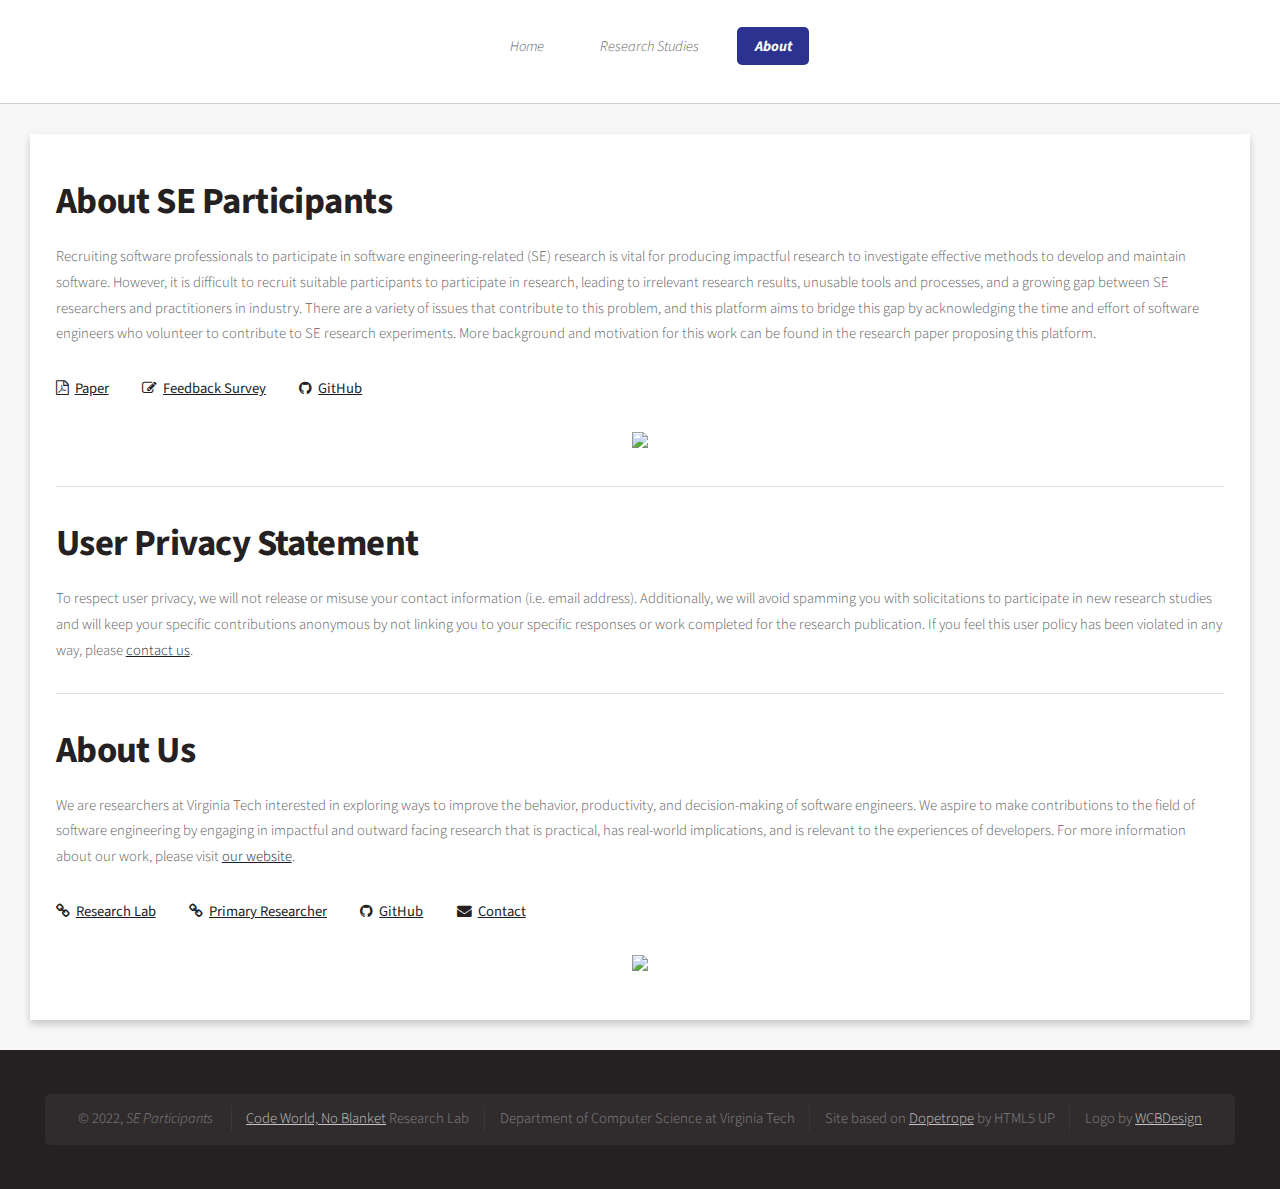
==== about.html @ 7c2307f5 "First commit of SE Participants" ====
<!DOCTYPE HTML>
<!--
	Dopetrope by HTML5 UP
	html5up.net | @ajlkn
	Free for personal and commercial use under the CCA 3.0 license (html5up.net/license)
-->
<html>
	<head>
		<meta charset="utf-8" />
		<meta name="viewport" content="width=device-width, initial-scale=1, user-scalable=no" />
        <link rel="stylesheet" href="https://cdnjs.cloudflare.com/ajax/libs/font-awesome/4.7.0/css/font-awesome.min.css">
		<link rel="stylesheet" href="templates/main.css" />

        <link rel="icon" type="image/gif/png" href="images/badge_plain.png">
        <title>About</title>
	</head>
	<body class="no-sidebar is-preload">
		<div id="page-wrapper">

			<!-- Header -->
            <section id="header">

                <!-- Nav -->
                    <nav id="nav" style="margin-top: -25px;">
                        <ul>
                            <li><a href="index.html">Home</a></li>
                            <li><a href="studies.html">Research Studies</a></li>
                            <li class="current"><a href="#">About</a></li>
                        </ul>
                    </nav>

            </section>

			<!-- Main -->
				<section id="main">
					<div class="container">
						<!-- Content -->

                            <article class="box post">
                                <header>
                                    <h2>About SE Participants</h2>
                                </header>
                                    <p>Recruiting software professionals to participate in software engineering-related (SE) research is vital for producing impactful research to investigate effective
                                       methods to develop and maintain software. However, it is difficult to recruit suitable participants to participate in research, leading to irrelevant research results,
                                       unusable tools and processes,
                                       and a growing gap between SE researchers and practitioners in industry. There are a variety of issues that contribute to this problem, and this platform aims to bridge
                                       this gap by acknowledging the time and effort of software engineers who volunteer to contribute to SE research experiments. More background and motivation for this work 
                                       can be found in the research paper proposing this platform.
                                    </p>
                                    <ul class="links">
                                        <li><b><i class="fa fa-file-pdf-o" alt="SE Participants paper"></i>&nbsp;&nbsp;<a href="https://github.com/se-participants" target="_blank">Paper</a></b><br>
                                        </li>
                                        <li><b><i class="fa fa-pencil-square-o" alt="Feedback Survey"></i>&nbsp;&nbsp;<a href="https://forms.gle/aDU68medFQTmucFW8" target="_blank">Feedback Survey</a></b></li>
                                        <li><b><i class="fa fa-github" alt="SE Participants GitHub"></i>&nbsp;&nbsp;<a href="https://github.com/se-participants" target="_blank">GitHub</a></b><br>
                                        </li>
                                    </ul>
                                    <center><a href="https://github.com/se-participants/se-participants.github.io" target="_blank"><img src="https://avatars.githubusercontent.com/u/93947148?s=200&v=4" width="10%"></a></center>
                                <hr>
                                <a name="contact"></a>
                                <header><h2>User Privacy Statement</h2></header>
                                <p>To respect user privacy, we will not release or misuse your contact
                                    information (i.e. email address). Additionally, we will avoid spamming you with solicitations to participate in new research studies
                                    and will keep your specific contributions anonymous by not linking you
                                    to your specific responses or work completed for the research publication. If you feel this user policy has been violated in any way, please <a href="mailto:dcbrown@vt.edu">
                                    contact us</a>.
                                    </a></p>
                                    <hr>

                                <header>
                                  <h2>About Us</h2>
                                      
                                </header>
                                    <p>We are researchers at Virginia Tech interested in exploring ways to improve the behavior, productivity, and decision-making of software engineers. We aspire to make contributions to the field of software engineering
                                    by engaging in impactful and outward facing research that is practical, has real-world implications, and is relevant to the experiences of developers. For more information about our work, please visit
                                    <a href="https://code-world-no-blanket.github.io/" target="_blank">our website</a>.
                                    <ul class="links">
                                        <li><b><i class="fa fa-link" alt="Code World No Blanket Research Group"></i>&nbsp;&nbsp;<a href="https://github.com/se-participants" target="_blank">Research Lab</a></b><br>
                                        </li>
                                        <li><b><i class="fa fa-link" alt="Dr. Brown"></i>&nbsp;&nbsp;<a href="https://chbrown13.github.io" target="_blank">Primary Researcher</a></b><br>
                                        </li>
                                        <li><b><i class="fa fa-github" alt="Research Group GitHub"></i>&nbsp;&nbsp;<a href="https://github.com/code-world-no-blanket" target="_blank">GitHub</a></b><br>
                                        </li>
                                        <li><b><i class="fa fa-envelope" alt="Contact"></i>&nbsp;&nbsp;<a href="mailto:dcbrown@vt.edu" target="_blank">Contact</a></b><br>
                                        </li>
                                    </ul>
                                    <center><img src="https://code-world-no-blanket.github.io/files/img/codeworld.jpg" width="15%" /></center>
                                    </p>
                            </article>
                           
					</div>
				</section>

			<!-- Footer -->
            <section id="footer">
                <div class="container">
                    <div class="row">
                        <div class="col-12">

                            <!-- Copyright -->
                                <div id="copyright">
                                    <ul class="links">
                                        <li>&copy; 2022, <i>SE Participants</i></li> <li><a href="https://code-world-no-blanket.github.io/">Code World, No Blanket</a> Research Lab</li><li>Department of Computer Science at Virginia Tech</li><li>Site based on <a href="https://html5up.net/uploads/demos/dopetrope/index.html" target="_blank">Dopetrope</a> by HTML5 UP</li><li> Logo by <a href="https://waltercbarnett.com/" target="_blank">WCBDesign</a></li>
                                    </ul>
                                </div>

                        </div>
                    </div>
                </div>
            </section>
        </div>

		<!-- Scripts -->
			<script src="assets/js/jquery.min.js"></script>
			<script src="assets/js/jquery.dropotron.min.js"></script>
			<script src="assets/js/browser.min.js"></script>
			<script src="assets/js/breakpoints.min.js"></script>
			<script src="assets/js/util.js"></script>
			<script src="assets/js/main.js"></script>

	</body>
</html>
---- templates/main.css ----
@import url("fontawesome-all.min.css");
@import url("https://fonts.googleapis.com/css?family=Source+Sans+Pro:300,400,700,900,300italic");

/*
	Dopetrope by HTML5 UP
	html5up.net | @ajlkn
	Free for personal and commercial use under the CCA 3.0 license (html5up.net/license)
*/

html, body, div, span, applet, object,
iframe, h1, h2, h3, h4, h5, h6, p, blockquote,
pre, a, abbr, acronym, address, big, cite,
code, del, dfn, em, img, ins, kbd, q, s, samp,
small, strike, strong, sub, sup, tt, var, b,
u, i, center, dl, dt, dd, ol, ul, li, fieldset,
form, label, legend, table, caption, tbody,
tfoot, thead, tr, th, td, article, aside,
canvas, details, embed, figure, figcaption,
footer, header, hgroup, menu, nav, output, ruby,
section, summary, time, mark, audio, video {
	margin: 0;
	padding: 0;
	border: 0;
	font-size: 100%;
	font: inherit;
	vertical-align: baseline;}

article, aside, details, figcaption, figure,
footer, header, hgroup, menu, nav, section {
	display: block;}

body {
	line-height: 1;
}

ol, ul {
	list-style: none;
}

blockquote, q {
	quotes: none;
}

	blockquote:before, blockquote:after, q:before, q:after {
		content: '';
		content: none;
	}

table {
	border-collapse: collapse;
	border-spacing: 0;
}

body {
	-webkit-text-size-adjust: none;
}

mark {
	background-color: transparent;
	color: inherit;
}

input::-moz-focus-inner {
	border: 0;
	padding: 0;
}

input, select, textarea {
	-moz-appearance: none;
	-webkit-appearance: none;
	-ms-appearance: none;
	appearance: none;
}

/* Basic */

	html {
		box-sizing: border-box;
	}

	*, *:before, *:after {
		box-sizing: inherit;
	}

	body {
		background: #252122;
		background-image: url("images/bg02.png");
	}

		body.is-preload *, body.is-preload *:before, body.is-preload *:after {
			-moz-animation: none !important;
			-webkit-animation: none !important;
			-ms-animation: none !important;
			animation: none !important;
			-moz-transition: none !important;
			-webkit-transition: none !important;
			-ms-transition: none !important;
			transition: none !important;
		}

	body, input, textarea, select {
		font-family: 'Source Sans Pro';
		font-weight: 300;
		color: #5d5d5d;
		font-size: 14pt;
		line-height: 1.75em;
	}

	strong, b {
		color: #252122;
		font-weight: 400;
	}

	i, em {
		font-style: italic;
	}

	sub {
		position: relative;
		top: 0.5em;
		font-size: 0.8em;
	}

	sup {
		position: relative;
		top: -0.5em;
		font-size: 0.8em;
	}

	blockquote {
		border-left: solid 0.75em #dddddd;
		padding: 1em 0 1em 1.5em;
		font-style: italic;
	}

	h1, h2, h3, h4, h5, h6 {
		color: #252122;
		font-weight: 700;
	}

	h1 a, h2 a, h3 a, h4 a, h5 a, h6 a {
		color: inherit;
		text-decoration: none;
	}

	h2 {
		font-size: 1.5em;
	}

	h3 {
		font-size: 1.35em;
	}

	a {
		color: #1c1d26;
		text-decoration: underline;
	}

		a:hover {
			text-decoration: none;
			color: #0057a6;
		}

	br.clear {
		clear: both;
	}

	hr {
		border: 0;
		border-top: solid 1px #dddddd;
		height: 1px;
		margin: 2em 0 2em 0;
	}

	p, ul, ol, dl, table {
		margin-bottom: 2em;
	}

/* Container */

	.container {
		margin: 0 auto;
		max-width: 100%;
		width: 70em;
	}

		@media screen and (max-width: 1680px) {

			.container {
				width: 70em;
			}

		}

		@media screen and (max-width: 1280px) {

			.container {
				width: calc(100% - 60px);
			}

		}

		@media screen and (max-width: 980px) {

			.container {
				width: calc(100% - 80px);
			}

		}

		@media screen and (max-width: 736px) {

			.container {
				width: calc(100% - 40px);
			}

		}

/* Row */

	.row {
		display: flex;
		flex-wrap: wrap;
		box-sizing: border-box;
		align-items: stretch;
	}

		.row > * {
			box-sizing: border-box;
		}

		.row.gtr-uniform > * > :last-child {
			margin-bottom: 0;
		}

		.row.aln-left {
			justify-content: flex-start;
		}

		.row.aln-center {
			justify-content: center;
		}

		.row.aln-right {
			justify-content: flex-end;
		}

		.row.aln-top {
			align-items: flex-start;
		}

		.row.aln-middle {
			align-items: center;
		}

		.row.aln-bottom {
			align-items: flex-end;
		}

		.row > .imp {
			order: -1;
		}

		.row > .col-1 {
			width: 8.33333%;
		}

		.row > .off-1 {
			margin-left: 8.33333%;
		}

		.row > .col-2 {
			width: 16.66667%;
		}

		.row > .off-2 {
			margin-left: 16.66667%;
		}

		.row > .col-3 {
			width: 25%;
		}

		.row > .off-3 {
			margin-left: 25%;
		}

		.row > .col-4 {
			width: 33.33333%;
		}

		.row > .off-4 {
			margin-left: 33.33333%;
		}

		.row > .col-5 {
			width: 41.66667%;
		}

		.row > .off-5 {
			margin-left: 41.66667%;
		}

		.row > .col-6 {
			width: 50%;
		}

		.row > .off-6 {
			margin-left: 50%;
		}

		.row > .col-7 {
			width: 58.33333%;
		}

		.row > .off-7 {
			margin-left: 58.33333%;
		}

		.row > .col-8 {
			width: 66.66667%;
		}

		.row > .off-8 {
			margin-left: 66.66667%;
		}

		.row > .col-9 {
			width: 75%;
		}

		.row > .off-9 {
			margin-left: 75%;
		}

		.row > .col-10 {
			width: 83.33333%;
		}

		.row > .off-10 {
			margin-left: 83.33333%;
		}

		.row > .col-11 {
			width: 91.66667%;
		}

		.row > .off-11 {
			margin-left: 91.66667%;
		}

		.row > .col-12 {
			width: 100%;
		}

		.row > .off-12 {
			margin-left: 100%;
		}

		.row.gtr-0 {
			margin-top: 0px;
			margin-left: 0px;
		}

			.row.gtr-0 > * {
				padding: 0px 0 0 0px;
			}

			.row.gtr-0.gtr-uniform {
				margin-top: 0px;
			}

				.row.gtr-0.gtr-uniform > * {
					padding-top: 0px;
				}

		.row.gtr-25 {
			margin-top: -12.5px;
			margin-left: -12.5px;
		}

			.row.gtr-25 > * {
				padding: 12.5px 0 0 12.5px;
			}

			.row.gtr-25.gtr-uniform {
				margin-top: -12.5px;
			}

				.row.gtr-25.gtr-uniform > * {
					padding-top: 12.5px;
				}

		.row.gtr-50 {
			margin-top: -25px;
			margin-left: -25px;
		}

			.row.gtr-50 > * {
				padding: 25px 0 0 25px;
			}

			.row.gtr-50.gtr-uniform {
				margin-top: -25px;
			}

				.row.gtr-50.gtr-uniform > * {
					padding-top: 25px;
				}

		.row {
			margin-top: -50px;
			margin-left: -50px;
		}

			.row > * {
				padding: 50px 0 0 50px;
			}

			.row.gtr-uniform {
				margin-top: -50px;
			}

				.row.gtr-uniform > * {
					padding-top: 50px;
				}

		.row.gtr-150 {
			margin-top: -75px;
			margin-left: -75px;
		}

			.row.gtr-150 > * {
				padding: 75px 0 0 75px;
			}

			.row.gtr-150.gtr-uniform {
				margin-top: -75px;
			}

				.row.gtr-150.gtr-uniform > * {
					padding-top: 75px;
				}

		.row.gtr-200 {
			margin-top: -100px;
			margin-left: -100px;
		}

			.row.gtr-200 > * {
				padding: 100px 0 0 100px;
			}

			.row.gtr-200.gtr-uniform {
				margin-top: -100px;
			}

				.row.gtr-200.gtr-uniform > * {
					padding-top: 100px;
				}

		@media screen and (max-width: 1680px) {

			.row {
				display: flex;
				flex-wrap: wrap;
				box-sizing: border-box;
				align-items: stretch;
			}

				.row > * {
					box-sizing: border-box;
				}

				.row.gtr-uniform > * > :last-child {
					margin-bottom: 0;
				}

				.row.aln-left {
					justify-content: flex-start;
				}

				.row.aln-center {
					justify-content: center;
				}

				.row.aln-right {
					justify-content: flex-end;
				}

				.row.aln-top {
					align-items: flex-start;
				}

				.row.aln-middle {
					align-items: center;
				}

				.row.aln-bottom {
					align-items: flex-end;
				}

				.row > .imp-xlarge {
					order: -1;
				}

				.row > .col-1-xlarge {
					width: 8.33333%;
				}

				.row > .off-1-xlarge {
					margin-left: 8.33333%;
				}

				.row > .col-2-xlarge {
					width: 16.66667%;
				}

				.row > .off-2-xlarge {
					margin-left: 16.66667%;
				}

				.row > .col-3-xlarge {
					width: 25%;
				}

				.row > .off-3-xlarge {
					margin-left: 25%;
				}

				.row > .col-4-xlarge {
					width: 33.33333%;
				}

				.row > .off-4-xlarge {
					margin-left: 33.33333%;
				}

				.row > .col-5-xlarge {
					width: 41.66667%;
				}

				.row > .off-5-xlarge {
					margin-left: 41.66667%;
				}

				.row > .col-6-xlarge {
					width: 50%;
				}

				.row > .off-6-xlarge {
					margin-left: 50%;
				}

				.row > .col-7-xlarge {
					width: 58.33333%;
				}

				.row > .off-7-xlarge {
					margin-left: 58.33333%;
				}

				.row > .col-8-xlarge {
					width: 66.66667%;
				}

				.row > .off-8-xlarge {
					margin-left: 66.66667%;
				}

				.row > .col-9-xlarge {
					width: 75%;
				}

				.row > .off-9-xlarge {
					margin-left: 75%;
				}

				.row > .col-10-xlarge {
					width: 83.33333%;
				}

				.row > .off-10-xlarge {
					margin-left: 83.33333%;
				}

				.row > .col-11-xlarge {
					width: 91.66667%;
				}

				.row > .off-11-xlarge {
					margin-left: 91.66667%;
				}

				.row > .col-12-xlarge {
					width: 100%;
				}

				.row > .off-12-xlarge {
					margin-left: 100%;
				}

				.row.gtr-0 {
					margin-top: 0px;
					margin-left: 0px;
				}

					.row.gtr-0 > * {
						padding: 0px 0 0 0px;
					}

					.row.gtr-0.gtr-uniform {
						margin-top: 0px;
					}

						.row.gtr-0.gtr-uniform > * {
							padding-top: 0px;
						}

				.row.gtr-25 {
					margin-top: -12.5px;
					margin-left: -12.5px;
				}

					.row.gtr-25 > * {
						padding: 12.5px 0 0 12.5px;
					}

					.row.gtr-25.gtr-uniform {
						margin-top: -12.5px;
					}

						.row.gtr-25.gtr-uniform > * {
							padding-top: 12.5px;
						}

				.row.gtr-50 {
					margin-top: -25px;
					margin-left: -25px;
				}

					.row.gtr-50 > * {
						padding: 25px 0 0 25px;
					}

					.row.gtr-50.gtr-uniform {
						margin-top: -25px;
					}

						.row.gtr-50.gtr-uniform > * {
							padding-top: 25px;
						}

				.row {
					margin-top: -50px;
					margin-left: -50px;
				}

					.row > * {
						padding: 50px 0 0 50px;
					}

					.row.gtr-uniform {
						margin-top: -50px;
					}

						.row.gtr-uniform > * {
							padding-top: 50px;
						}

				.row.gtr-150 {
					margin-top: -75px;
					margin-left: -75px;
				}

					.row.gtr-150 > * {
						padding: 75px 0 0 75px;
					}

					.row.gtr-150.gtr-uniform {
						margin-top: -75px;
					}

						.row.gtr-150.gtr-uniform > * {
							padding-top: 75px;
						}

				.row.gtr-200 {
					margin-top: -100px;
					margin-left: -100px;
				}

					.row.gtr-200 > * {
						padding: 100px 0 0 100px;
					}

					.row.gtr-200.gtr-uniform {
						margin-top: -100px;
					}

						.row.gtr-200.gtr-uniform > * {
							padding-top: 100px;
						}

		}

		@media screen and (max-width: 1280px) {

			.row {
				display: flex;
				flex-wrap: wrap;
				box-sizing: border-box;
				align-items: stretch;
			}

				.row > * {
					box-sizing: border-box;
				}

				.row.gtr-uniform > * > :last-child {
					margin-bottom: 0;
				}

				.row.aln-left {
					justify-content: flex-start;
				}

				.row.aln-center {
					justify-content: center;
				}

				.row.aln-right {
					justify-content: flex-end;
				}

				.row.aln-top {
					align-items: flex-start;
				}

				.row.aln-middle {
					align-items: center;
				}

				.row.aln-bottom {
					align-items: flex-end;
				}

				.row > .imp-large {
					order: -1;
				}

				.row > .col-1-large {
					width: 8.33333%;
				}

				.row > .off-1-large {
					margin-left: 8.33333%;
				}

				.row > .col-2-large {
					width: 16.66667%;
				}

				.row > .off-2-large {
					margin-left: 16.66667%;
				}

				.row > .col-3-large {
					width: 25%;
				}

				.row > .off-3-large {
					margin-left: 25%;
				}

				.row > .col-4-large {
					width: 33.33333%;
				}

				.row > .off-4-large {
					margin-left: 33.33333%;
				}

				.row > .col-5-large {
					width: 41.66667%;
				}

				.row > .off-5-large {
					margin-left: 41.66667%;
				}

				.row > .col-6-large {
					width: 50%;
				}

				.row > .off-6-large {
					margin-left: 50%;
				}

				.row > .col-7-large {
					width: 58.33333%;
				}

				.row > .off-7-large {
					margin-left: 58.33333%;
				}

				.row > .col-8-large {
					width: 66.66667%;
				}

				.row > .off-8-large {
					margin-left: 66.66667%;
				}

				.row > .col-9-large {
					width: 75%;
				}

				.row > .off-9-large {
					margin-left: 75%;
				}

				.row > .col-10-large {
					width: 83.33333%;
				}

				.row > .off-10-large {
					margin-left: 83.33333%;
				}

				.row > .col-11-large {
					width: 91.66667%;
				}

				.row > .off-11-large {
					margin-left: 91.66667%;
				}

				.row > .col-12-large {
					width: 100%;
				}

				.row > .off-12-large {
					margin-left: 100%;
				}

				.row.gtr-0 {
					margin-top: 0px;
					margin-left: 0px;
				}

					.row.gtr-0 > * {
						padding: 0px 0 0 0px;
					}

					.row.gtr-0.gtr-uniform {
						margin-top: 0px;
					}

						.row.gtr-0.gtr-uniform > * {
							padding-top: 0px;
						}

				.row.gtr-25 {
					margin-top: -7.5px;
					margin-left: -7.5px;
				}

					.row.gtr-25 > * {
						padding: 7.5px 0 0 7.5px;
					}

					.row.gtr-25.gtr-uniform {
						margin-top: -7.5px;
					}

						.row.gtr-25.gtr-uniform > * {
							padding-top: 7.5px;
						}

				.row.gtr-50 {
					margin-top: -15px;
					margin-left: -15px;
				}

					.row.gtr-50 > * {
						padding: 15px 0 0 15px;
					}

					.row.gtr-50.gtr-uniform {
						margin-top: -15px;
					}

						.row.gtr-50.gtr-uniform > * {
							padding-top: 15px;
						}

				.row {
					margin-top: -30px;
					margin-left: -30px;
				}

					.row > * {
						padding: 30px 0 0 30px;
					}

					.row.gtr-uniform {
						margin-top: -30px;
					}

						.row.gtr-uniform > * {
							padding-top: 30px;
						}

				.row.gtr-150 {
					margin-top: -45px;
					margin-left: -45px;
				}

					.row.gtr-150 > * {
						padding: 45px 0 0 45px;
					}

					.row.gtr-150.gtr-uniform {
						margin-top: -45px;
					}

						.row.gtr-150.gtr-uniform > * {
							padding-top: 45px;
						}

				.row.gtr-200 {
					margin-top: -60px;
					margin-left: -60px;
				}

					.row.gtr-200 > * {
						padding: 60px 0 0 60px;
					}

					.row.gtr-200.gtr-uniform {
						margin-top: -60px;
					}

						.row.gtr-200.gtr-uniform > * {
							padding-top: 60px;
						}

		}

		@media screen and (max-width: 980px) {

			.row {
				display: flex;
				flex-wrap: wrap;
				box-sizing: border-box;
				align-items: stretch;
			}

				.row > * {
					box-sizing: border-box;
				}

				.row.gtr-uniform > * > :last-child {
					margin-bottom: 0;
				}

				.row.aln-left {
					justify-content: flex-start;
				}

				.row.aln-center {
					justify-content: center;
				}

				.row.aln-right {
					justify-content: flex-end;
				}

				.row.aln-top {
					align-items: flex-start;
				}

				.row.aln-middle {
					align-items: center;
				}

				.row.aln-bottom {
					align-items: flex-end;
				}

				.row > .imp-medium {
					order: -1;
				}

				.row > .col-1-medium {
					width: 8.33333%;
				}

				.row > .off-1-medium {
					margin-left: 8.33333%;
				}

				.row > .col-2-medium {
					width: 16.66667%;
				}

				.row > .off-2-medium {
					margin-left: 16.66667%;
				}

				.row > .col-3-medium {
					width: 25%;
				}

				.row > .off-3-medium {
					margin-left: 25%;
				}

				.row > .col-4-medium {
					width: 33.33333%;
				}

				.row > .off-4-medium {
					margin-left: 33.33333%;
				}

				.row > .col-5-medium {
					width: 41.66667%;
				}

				.row > .off-5-medium {
					margin-left: 41.66667%;
				}

				.row > .col-6-medium {
					width: 50%;
				}

				.row > .off-6-medium {
					margin-left: 50%;
				}

				.row > .col-7-medium {
					width: 58.33333%;
				}

				.row > .off-7-medium {
					margin-left: 58.33333%;
				}

				.row > .col-8-medium {
					width: 66.66667%;
				}

				.row > .off-8-medium {
					margin-left: 66.66667%;
				}

				.row > .col-9-medium {
					width: 75%;
				}

				.row > .off-9-medium {
					margin-left: 75%;
				}

				.row > .col-10-medium {
					width: 83.33333%;
				}

				.row > .off-10-medium {
					margin-left: 83.33333%;
				}

				.row > .col-11-medium {
					width: 91.66667%;
				}

				.row > .off-11-medium {
					margin-left: 91.66667%;
				}

				.row > .col-12-medium {
					width: 100%;
				}

				.row > .off-12-medium {
					margin-left: 100%;
				}

				.row.gtr-0 {
					margin-top: 0px;
					margin-left: 0px;
				}

					.row.gtr-0 > * {
						padding: 0px 0 0 0px;
					}

					.row.gtr-0.gtr-uniform {
						margin-top: 0px;
					}

						.row.gtr-0.gtr-uniform > * {
							padding-top: 0px;
						}

				.row.gtr-25 {
					margin-top: -10px;
					margin-left: -10px;
				}

					.row.gtr-25 > * {
						padding: 10px 0 0 10px;
					}

					.row.gtr-25.gtr-uniform {
						margin-top: -10px;
					}

						.row.gtr-25.gtr-uniform > * {
							padding-top: 10px;
						}

				.row.gtr-50 {
					margin-top: -20px;
					margin-left: -20px;
				}

					.row.gtr-50 > * {
						padding: 20px 0 0 20px;
					}

					.row.gtr-50.gtr-uniform {
						margin-top: -20px;
					}

						.row.gtr-50.gtr-uniform > * {
							padding-top: 20px;
						}

				.row {
					margin-top: -40px;
					margin-left: -40px;
				}

					.row > * {
						padding: 40px 0 0 40px;
					}

					.row.gtr-uniform {
						margin-top: -40px;
					}

						.row.gtr-uniform > * {
							padding-top: 40px;
						}

				.row.gtr-150 {
					margin-top: -60px;
					margin-left: -60px;
				}

					.row.gtr-150 > * {
						padding: 60px 0 0 60px;
					}

					.row.gtr-150.gtr-uniform {
						margin-top: -60px;
					}

						.row.gtr-150.gtr-uniform > * {
							padding-top: 60px;
						}

				.row.gtr-200 {
					margin-top: -80px;
					margin-left: -80px;
				}

					.row.gtr-200 > * {
						padding: 80px 0 0 80px;
					}

					.row.gtr-200.gtr-uniform {
						margin-top: -80px;
					}

						.row.gtr-200.gtr-uniform > * {
							padding-top: 80px;
						}

		}

		@media screen and (max-width: 736px) {

			.row {
				display: flex;
				flex-wrap: wrap;
				box-sizing: border-box;
				align-items: stretch;
			}

				.row > * {
					box-sizing: border-box;
				}

				.row.gtr-uniform > * > :last-child {
					margin-bottom: 0;
				}

				.row.aln-left {
					justify-content: flex-start;
				}

				.row.aln-center {
					justify-content: center;
				}

				.row.aln-right {
					justify-content: flex-end;
				}

				.row.aln-top {
					align-items: flex-start;
				}

				.row.aln-middle {
					align-items: center;
				}

				.row.aln-bottom {
					align-items: flex-end;
				}

				.row > .imp-small {
					order: -1;
				}

				.row > .col-1-small {
					width: 8.33333%;
				}

				.row > .off-1-small {
					margin-left: 8.33333%;
				}

				.row > .col-2-small {
					width: 16.66667%;
				}

				.row > .off-2-small {
					margin-left: 16.66667%;
				}

				.row > .col-3-small {
					width: 25%;
				}

				.row > .off-3-small {
					margin-left: 25%;
				}

				.row > .col-4-small {
					width: 33.33333%;
				}

				.row > .off-4-small {
					margin-left: 33.33333%;
				}

				.row > .col-5-small {
					width: 41.66667%;
				}

				.row > .off-5-small {
					margin-left: 41.66667%;
				}

				.row > .col-6-small {
					width: 50%;
				}

				.row > .off-6-small {
					margin-left: 50%;
				}

				.row > .col-7-small {
					width: 58.33333%;
				}

				.row > .off-7-small {
					margin-left: 58.33333%;
				}

				.row > .col-8-small {
					width: 66.66667%;
				}

				.row > .off-8-small {
					margin-left: 66.66667%;
				}

				.row > .col-9-small {
					width: 75%;
				}

				.row > .off-9-small {
					margin-left: 75%;
				}

				.row > .col-10-small {
					width: 83.33333%;
				}

				.row > .off-10-small {
					margin-left: 83.33333%;
				}

				.row > .col-11-small {
					width: 91.66667%;
				}

				.row > .off-11-small {
					margin-left: 91.66667%;
				}

				.row > .col-12-small {
					width: 100%;
				}

				.row > .off-12-small {
					margin-left: 100%;
				}

				.row.gtr-0 {
					margin-top: 0px;
					margin-left: 0px;
				}

					.row.gtr-0 > * {
						padding: 0px 0 0 0px;
					}

					.row.gtr-0.gtr-uniform {
						margin-top: 0px;
					}

						.row.gtr-0.gtr-uniform > * {
							padding-top: 0px;
						}

				.row.gtr-25 {
					margin-top: -5px;
					margin-left: -5px;
				}

					.row.gtr-25 > * {
						padding: 5px 0 0 5px;
					}

					.row.gtr-25.gtr-uniform {
						margin-top: -5px;
					}

						.row.gtr-25.gtr-uniform > * {
							padding-top: 5px;
						}

				.row.gtr-50 {
					margin-top: -10px;
					margin-left: -10px;
				}

					.row.gtr-50 > * {
						padding: 10px 0 0 10px;
					}

					.row.gtr-50.gtr-uniform {
						margin-top: -10px;
					}

						.row.gtr-50.gtr-uniform > * {
							padding-top: 10px;
						}

				.row {
					margin-top: -20px;
					margin-left: -20px;
				}

					.row > * {
						padding: 20px 0 0 20px;
					}

					.row.gtr-uniform {
						margin-top: -20px;
					}

						.row.gtr-uniform > * {
							padding-top: 20px;
						}

				.row.gtr-150 {
					margin-top: -30px;
					margin-left: -30px;
				}

					.row.gtr-150 > * {
						padding: 30px 0 0 30px;
					}

					.row.gtr-150.gtr-uniform {
						margin-top: -30px;
					}

						.row.gtr-150.gtr-uniform > * {
							padding-top: 30px;
						}

				.row.gtr-200 {
					margin-top: -40px;
					margin-left: -40px;
				}

					.row.gtr-200 > * {
						padding: 40px 0 0 40px;
					}

					.row.gtr-200.gtr-uniform {
						margin-top: -40px;
					}

						.row.gtr-200.gtr-uniform > * {
							padding-top: 40px;
						}

		}

/* Form */

	form label {
		display: block;
		color: #252122;
		font-weight: 400;
		margin: 0 0 0.5em 0;
	}

	form input[type=text],
	form input[type=email],
	form input[type=password],
	form select,
	form textarea {
		-webkit-appearance: none;
		display: block;
		border: 0;
		padding: 0.75em 1em;
		font-size: 1em;
		border-radius: 5px;
		border: solid 1px #dddddd;
		background: #fff;
		width: 100%;
	}

		form input[type=text]:focus,
		form input[type=email]:focus,
		form input[type=password]:focus,
		form select:focus,
		form textarea:focus {
			box-shadow: inset 0px 0px 1px 1px #43bff0;
		}

	form textarea {
		height: 15em;
	}

	form ::-webkit-input-placeholder {
		color: #555 !important;
	}

	form :-moz-placeholder {
		color: #555 !important;
	}

	form ::-moz-placeholder {
		color: #555 !important;
	}

	form :-ms-input-placeholder {
		color: #555 !important;
	}

	form ::-moz-focus-inner {
		border: 0;
	}

/* Tables */

	table {
		width: 100%;
	}

		table tr {
			border-top: solid 1px #dddddd;
		}

			table tr:first-child {
				border-top: 0;
			}

		table td {
			padding: 0.5em 1em 0.5em 1em;
		}

		table th {
			text-align: left;
			padding: 0.5em 1em 0.5em 1em;
			font-weight: 700;
			margin: 0 0 1em 0;
		}

		table thead {
			border-bottom: solid 2px #dddddd;
		}

/* Section/Article */

	section, article {
		margin-bottom: 2.5em;
	}

		section > :last-child, section:last-child, article > :last-child, article:last-child {
			margin-bottom: 0;
		}

	header {
		margin: 0 0 1.5em 0;
	}

		header > p {
			display: block;
			font-style: italic;
			margin: 0.5em 0 0 0;
			padding-bottom: 0.5em;
		}

		header.major {
			position: relative;
			text-align: center;
			border-top: solid 1px #ccc;
			top: 1em;
			margin: 0 0 3em 0;
		}

			header.major h2 {
				background: #fff;
				position: relative;
				top: -0.65em;
				display: inline;
				margin: 0;
				padding: 0 1em 0 1em;
			}

	footer {
		margin: 2.25em 0 0 0;
	}

/* Box */

	.box {
		background: #ffffff;
		box-shadow: 0 4px 8px 0 rgba(0, 0, 0, 0.2);
		padding: 2.75em 1.75em 2.75em 1.75em;
	}

		.box .image.featured {
			position: relative;
			width: auto;
			left: 1.75em;
			top: 1.75em;
			margin: -4.5em 0 4.25em -3.5em;
		}

		.box.post header {
			padding-top: 1em;
			margin: 0 0 2em 0;
		}

		.box.post h2 {
			font-size: 2.5em;
			letter-spacing: -0.015em;
		}

		.box.post header > p {
			margin-top: 1.25em;
			font-size: 1.25em;
		}

		.box footer ul.actions {
			margin-bottom: 0;
		}

/* Button */

	input[type="button"],
	input[type="submit"],
	input[type="reset"],
	button,
	.button {
		-webkit-appearance: none;
		display: inline-block;
		text-decoration: none;
		cursor: pointer;
		border: 0;
		border-radius: 5px;
		background: #2b328f;
		color: #fff !important;
		font-weight: 700;
		outline: 0;
		font-size: 1.1em;
		padding: 0.65em 1.5em 0.65em 1.5em;
		text-align: center;
		-moz-transition: background-color .25s ease-in-out;
		-webkit-transition: background-color .25s ease-in-out;
		-ms-transition: background-color .25s ease-in-out;
		transition: background-color .25s ease-in-out;
	}

		input[type="button"]:hover,
		input[type="submit"]:hover,
		input[type="reset"]:hover,
		button:hover,
		.button:hover {
			background: #888888;
		}

		input[type="button"]:active,
		input[type="submit"]:active,
		input[type="reset"]:active,
		button:active,
		.button:active {
			background: #880000;
		}

		input[type="button"].alt,
		input[type="submit"].alt,
		input[type="reset"].alt,
		button.alt,
		.button.alt {
			background: #252122;
		}

			input[type="button"].alt:hover,
			input[type="submit"].alt:hover,
			input[type="reset"].alt:hover,
			button.alt:hover,
			.button.alt:hover {
				background: #353132;
			}

			input[type="button"].alt:active,
			input[type="submit"].alt:active,
			input[type="reset"].alt:active,
			button.alt:active,
			.button.alt:active {
				background: #151112;
			}

		input[type="button"].icon:before,
		input[type="submit"].icon:before,
		input[type="reset"].icon:before,
		button.icon:before,
		.button.icon:before {
			opacity: 0.35;
			position: relative;
			top: 0.05em;
			margin-right: 0.75em;
		}

		input[type="button"].large,
		input[type="submit"].large,
		input[type="reset"].large,
		button.large,
		.button.large {
			font-size: 1.5em;
			padding: 0.75em 1.5em 0.75em 1.5em;
		}

/* Image */

	.image {
		display: inline-block;
		outline: 0;
	}

		.image img {
			display: block;
			width: 100%;
		}

		.image.centered {
			display: block;
			margin: 0 0 2em 0;
		}

			.image.centered img {
				margin: 0 auto;
				width: auto;
			}

		.image.featured {
			display: block;
			width: 100%;
			margin: 0 0 2em 0;
		}

		.image.left {
			float: left;
			margin: 0 2em 2em 0;
		}

/* List */

	ul {
		list-style: disc;
		padding-left: 1em;
	}

		ul li {
			padding-left: 0.5em;
		}

	ol {
		list-style: decimal;
		padding-left: 1.25em;
	}

		ol li {
			padding-left: 0.25em;
		}

/* Actions */

	ul.actions {
		list-style: none;
		padding-left: 0;
	}

		ul.actions li {
			display: inline-block;
			margin-left: 1em;
			padding-left: 0;
		}

			ul.actions li:first-child {
				margin-left: 0;
			}

/* Links */

	ul.links {
		list-style: none;
		padding-left: 0;
	}

		ul.links li {
			display: inline-block;
			border-left: solid 1px rgba(255, 255, 255, 0.05);
			padding: 0 0 0 1em;
			margin: 0 0 0 1em;
		}

			ul.links li:first-child {
				border-left: 0;
				padding-left: 0;
				margin-left: 0;
			}

/* Contact */

	ul.contact {
		list-style: none;
		padding-left: 0;
	}

		ul.contact li {
			position: relative;
			border-top: solid 1px #ddd;
			padding: 1.3em 0 1.3em 7em;
		}

			ul.contact li h3 {
				position: absolute;
				left: 0;
				top: 1.3em;
				font-size: 1.1em;
			}

			ul.contact li p {
				margin: 0;
			}

			ul.contact li:first-child {
				padding-top: 0;
				border-top: 0;
			}

				ul.contact li:first-child h3 {
					top: 0;
				}

/* Dates */

	ul.dates {
		list-style: none;
		padding-left: 0;
	}

		ul.dates li {
			position: relative;
			border-top: solid 1px #ddd;
			padding: 1.3em 0 1.3em 6.75em;
		}

		ul.dates .date {
			display: block;
			position: absolute;
			left: 0;
			top: 1.3em;
			background-color: #d52349;
			height: 3.5em;
			text-align: center;
			color: #fff;
			line-height: 1em;
			border-top-left-radius: 5px;
			border-bottom-left-radius: 5px;
			padding: 0.5em 0.75em 0 1em;
		}

			ul.dates .date:after {
				content: '';
				position: absolute;
				bottom: 0;
				right: -1.2em;
				border-left: solid 1.25em #d52349;
				border-top: solid 1.8em transparent;
				border-bottom: solid 1.8em transparent;
			}

			ul.dates .date strong {
				display: block;
				font-size: 1.75em;
				padding-top: 0.15em;
			}

		ul.dates h3 {
			font-size: 1.1em;
		}

		ul.dates p {
			margin: 0;
		}

		ul.dates li:first-child {
			border-top: 0;
			padding-top: 0;
		}

			ul.dates li:first-child .date {
				top: 0;
			}

/* Divided */

	ul.divided {
		list-style: none;
		padding-left: 0;
	}

		ul.divided li {
			border-top: solid 1px #ddd;
			padding: 1em 0 1em 0;
		}

			ul.divided li:first-child {
				border-top: 0;
				padding-top: 0;
			}

/* Social */

	ul.social {
		list-style: none;
		padding-left: 0;
		overflow: hidden;
		cursor: default;
		margin: 0 0 3.25em 0;
	}

		ul.social li {
			display: inline-block;
			padding-left: 0;
			margin-left: 0.75em;
		}

			ul.social li:first-child {
				margin-left: 0;
			}

			ul.social li a {
				display: inline-block;
				width: 3em;
				height: 3em;
				text-align: center;
				border-radius: 5px;
				background: #888;
				-moz-transition: background-color .25s ease-in-out;
				-webkit-transition: background-color .25s ease-in-out;
				-ms-transition: background-color .25s ease-in-out;
				transition: background-color .25s ease-in-out;
			}

				ul.social li a:before {
					color: #fff;
					font-size: 2em;
					line-height: 1.5em;
				}

				ul.social li a.fa-facebook {
					background: #3c5a98;
				}

					ul.social li a.fa-facebook:hover {
						background: #4c6aa8;
					}

				ul.social li a.fa-twitter {
					background: #2daae4;
				}

					ul.social li a.fa-twitter:hover {
						background: #3dbaf4;
					}

				ul.social li a.fa-dribbble {
					background: #c4376b;
				}

					ul.social li a.fa-dribbble:hover {
						background: #d4477b;
					}

				ul.social li a.fa-linkedin {
					background: #006599;
				}

					ul.social li a.fa-linkedin:hover {
						background: #1075a9;
					}

				ul.social li a.fa-tumblr {
					background: #2b4661;
				}

					ul.social li a.fa-tumblr:hover {
						background: #3b5671;
					}

				ul.social li a.fa-google-plus {
					background: #da2713;
				}

					ul.social li a.fa-google-plus:hover {
						background: #ea3723;
					}

/* Icons */

	.icon {
		text-decoration: none;
		position: relative;
		text-decoration: none;
	}

		.icon:before {
			-moz-osx-font-smoothing: grayscale;
			-webkit-font-smoothing: antialiased;
			display: inline-block;
			font-style: normal;
			font-variant: normal;
			text-rendering: auto;
			line-height: 1;
			text-transform: none !important;
			font-family: 'Font Awesome 5 Free';
			font-weight: 400;
		}

		.icon.solid:before {
			font-weight: 900;
		}

		.icon.solid:hover {
			background-color: #d52349;

		}
		.icon.brands:before {
			font-family: 'Font Awesome 5 Brands';
		}

		.icon:before {
			line-height: inherit;
		}

		.icon > .label {
			display: none;
		}

		.icon.featured {
			position: relative;
			display: inline-block;
			background-color: #d52349;
			width: 9em;
			padding: 1.75em 0 0.75em 0;
			border-top-left-radius: 5px;
			border-top-right-radius: 5px;
			margin: 0 0 4.5em 0;
			cursor: default;
		}

			.icon.featured:before {
				font-size: 4.5em;
				line-height: 1em;
				color: #fff;
			}

			.icon.featured:after {
				content: '';
				position: absolute;
				bottom: -1.95em;
				left: 0;
				border-top: solid 2em #d52349;
				border-left: solid 4.5em transparent;
				border-right: solid 4.5em transparent;
			}

			.icon.featured.alt {
				background-color: #000000;
			}

				.icon.featured.alt:after {
					border-top-color: #000000;
				}

			.icon.featured.alt2 {
				background-color: #0057a6;
			}

				.icon.featured.alt2:after {
					border-top-color: #0057a6;
				}

/* Page Wrapper */

	#page-wrapper > section {
		margin-bottom: 0;
	}

/* Header */

	#header {
		position: relative;
		background: #ffffff;
		border-bottom: solid 1px #ccc;
		padding: 5em 0 4em 0;
		text-align: center;
	}

		#header h1 {
			color: #252122;
			font-weight: 900;
			font-size: 2.5em;
			letter-spacing: -0.035em;
			line-height: 1;
		}

/* Nav */

	#nav {
		margin: 2.5em 0 0 0;
		justify-content: right;
	}

		#nav > ul {
			margin: 0;
		}

			#nav > ul > li {
				display: inline-block;
				font-style: italic;
				margin: 0 0.35em 0 0.35em;
			}

				#nav > ul > li > ul {
					display: none;
				}

				#nav > ul > li > a {
					border-radius: 5px;
					color: #5d5d5d;
					text-decoration: none;
					padding: 0.6em 1.2em 0.6em 1.2em;
					-moz-transition: background-color .25s ease-in-out;
					-webkit-transition: background-color .25s ease-in-out;
					-ms-transition: background-color .25s ease-in-out;
					transition: background-color .25s ease-in-out;
					outline: 0;
				}

				#nav > ul > li:hover > a, #nav > ul > li.active > a {
					background: #f3f3f3;
				}

				#nav > ul > li.current > a {
					background: #2b328f;
					color: #fff !important;
					font-weight: 700;
				}

	.dropotron {
		border-radius: 5px;
		background-color: #252122;
		background-color: rgba(34, 30, 31, 0.98);
		padding: 1.25em 1.5em 1.25em 1.5em;
		font-style: italic;
		min-width: 13em;
		box-shadow: 0px 8px 15px 0px rgba(0, 0, 0, 0.5);
		text-align: left;
		margin-top: -1.25em;
		margin-left: -1px;
		list-style: none;
	}

		.dropotron a, .dropotron span {
			color: #aaa;
			text-decoration: none;
			-moz-transition: color .25s ease-in-out;
			-webkit-transition: color .25s ease-in-out;
			-ms-transition: color .25s ease-in-out;
			transition: color .25s ease-in-out;
		}

		.dropotron li {
			padding: 0.25em 0 0.25em 0;
		}

			.dropotron li:hover > a, .dropotron li:hover > span {
				color: #fff;
			}

		.dropotron.level-0 {
			margin-top: 2em;
		}

			.dropotron.level-0:before {
				content: '';
				display: block;
				position: absolute;
				left: 50%;
				margin-left: -10px;
				top: -9px;
				border-left: solid 10px transparent;
				border-right: solid 10px transparent;
				border-bottom: solid 10px #252122;
				border-bottom-color: rgba(34, 30, 31, 0.98);
			}

/* Banner */

	#banner {
		background: #f0f0f0;
		background-position: center center;
		background-size: auto 100%;
		background-repeat: no-repeat;
		text-align: center;
		position: relative;
		padding: 8em 0;
		margin: 4em 0 0 0;
	}

		#banner header {
			background-color: rgba(34, 30, 31, 0.98);
			display: inline-block;
			padding: 2.5em 5em;
			border-radius: 5px;
		}

			#banner header h2 {
				color: #fff;
				font-weight: 700;
				font-size: 2.5em;
				margin: 0 0 0.65em 0;
			}

			#banner header p {
				color: #999;
				padding: 0;
				font-style: normal;
				margin: 0;
				font-size: 1.5em;
			}

/* Intro */

	#intro {
		text-align: center;
		overflow: hidden;
	}

		#intro section {
			margin: 3em 0;
			padding: 2.5em 0;
		}

		#intro h2 {
			font-size: 1.75em;
		}

		#intro p {
			margin: 0;
		}

		#intro .middle {
			position: relative;
			z-index: 1;
		}

			#intro .middle:before {
				content: '';
				width: 32px;
				height: 100%;
				position: absolute;
				left: -24px;
				top: 0;
				display: block;
				z-index: -1;
				box-shadow: 32px 0 0 0 #fff, 0 -32px 0 0 #fff, 0 32px 0 0 #fff, 32px 32px 0 0 #fff, 32px -32px 0 0 #fff, 0 0 32px 0 rgba(0, 0, 0, 0.15);
			}

			#intro .middle:after {
				content: '';
				width: 32px;
				height: 100%;
				position: absolute;
				right: -24px;
				top: 0;
				display: block;
				z-index: -1;
				box-shadow: -32px 0 0 0 #fff, 0 -32px 0 0 #fff, 0 32px 0 0 #fff, -32px 32px 0 0 #fff, -32px -32px 0 0 #fff, 0 0 32px 0 rgba(0, 0, 0, 0.15);
			}

		#intro .button {
			min-width: 12em;
		}

		#intro footer {
			margin: 0;
		}

/* Main */

	#main {
		position: relative;
		background: #f7f7f7 url("images/bg02.png");
		padding: 4em 0 4em 0;
	}

		#main:before {
			content: '';
			position: absolute;
			top: 0;
			left: 0;
			width: 100%;
			background: url("images/bg01.png");
			background-size: 100% 100%;
			z-index: 0;
			opacity: 0.1;
		}

		#main .major h2 {
			background: #f7f7f7 url("images/bg02.png");
		}

/* Footer */

	#footer {
		position: relative;
		color: #858484;
		padding: 4em 0;
	}

		#footer:before {
			content: '';
			position: absolute;
			top: 0;
			left: 0;
			width: 100%;
			background: url("images/bg01.png");
			background-size: 100% 100%;
			z-index: 0;
			opacity: 0.5;
		}

		#footer a {
			color: #c5c4c4;
		}

		#footer h2, #footer h3, #footer h4, #footer h5, #footer h6, #footer strong, #footer b {
			color: #fff;
		}

			#footer h2 a, #footer h3 a, #footer h4 a, #footer h5 a, #footer h6 a, #footer strong a, #footer b a {
				color: inherit;
			}

		#footer ul.contact li,
		#footer ul.dates li,
		#footer ul.divided li {
			border-top-color: #353434;
			border-top-color: rgba(255, 255, 255, 0.05);
		}

		#footer header {
			margin: 0 0 3em 0;
		}

			#footer header h2 {
				font-size: 1.75em;
			}

/* Copyright */

	#copyright {
		text-align: center;
		margin: 3em 0 2em 0;
	}

		#copyright ul.links {
			display: inline-block;
			background: #2C2929;
			background: rgba(255, 255, 255, 0.05);
			border-radius: 5px;
			margin: 0;
			padding: 0.85em 2.25em 0.85em 2.25em;
		}

/* XLarge */

	@media screen and (max-width: 1680px) {

		/* Basic */

			body, input, textarea, select {
				font-size: 12pt;
			}

	}

/* Large */

	@media screen and (max-width: 1280px) {

		/* Basic */

			body, input, textarea, select {
				font-size: 11pt;
			}

		/* Section/Article */

			header.major {
				margin: 0.75em 0 2.5em 0;
			}

				header.major h2 {
					padding: 0 1em 0 1em;
				}

		/* Social */

			ul.social li {
				margin: 0 0 0.25em 0.75em;
			}

		/* Header */

			#header {
				padding: 4em 0 3em 0;
			}

		/* Banner */

			#banner {
				padding: 6em 0;
				margin: 3em 0 0 0;
			}

		/* Intro */

			#intro {
				padding: 0;
			}

				#intro section {
					padding: 1em 2em;
				}

				#intro .middle:before {
					left: -12px;
				}

				#intro .middle:after {
					right: -12px;
				}

		/* Main */

			#main {
				padding: 30px 0;
			}

		/* Footer */

			#footer {
				padding: 3em 0;
			}

				#footer:before {
					height: 2.5em;
				}

				#footer header {
					margin: 0 0 1.5em 0;
				}

					#footer header h2 {
						font-size: 1.25em;
					}

		/* Copyright */

			#copyright {
				margin: 0;
			}

	}

/* Medium */

	#navPanel, #titleBar {
		display: none;
	}

	@media screen and (max-width: 980px) {

		/* Basic */

			html, body {
				overflow-x: hidden;
			}

		/* Box */

			.box footer ul.actions li {
				margin: 1em 0 0 0;
				display: block;
			}

				.box footer ul.actions li .button {
					width: 100%;
				}

				.box footer ul.actions li:first-child {
					margin-top: 0;
				}

		/* Header */

			#header {
				padding: 3.5em 0 3em 0;
			}

		/* Nav */

			#nav {
				display: none;
			}

		/* Intro */

			#intro {
				padding: 3em 0 0 0;
			}

				#intro section {
					position: relative;
					border-top: solid 1px #dfdfdf;
					margin: 0;
					padding: 40px 0 0 0;
				}

					#intro section.first {
						border-top: 0;
						padding-top: 0;
					}

					#intro section p {
						margin: 0;
					}

				#intro .middle:before, #intro .middle:after {
					display: none;
				}

				#intro footer {
					padding: 3em 0 0 0;
				}

					#intro footer ul.actions {
						margin-bottom: 0;
					}

		/* Main */

			#main {
				padding: 40px 0;
			}

		/* Copyright */

			#copyright ul.links {
				display: block;
			}

		/* Nav */

			#page-wrapper {
				-moz-backface-visibility: hidden;
				-webkit-backface-visibility: hidden;
				-ms-backface-visibility: hidden;
				backface-visibility: hidden;
				-moz-transition: -moz-transform 0.5s ease;
				-webkit-transition: -webkit-transform 0.5s ease;
				-ms-transition: -ms-transform 0.5s ease;
				transition: transform 0.5s ease;
				padding-bottom: 1px;
			}

			#titleBar {
				-moz-backface-visibility: hidden;
				-webkit-backface-visibility: hidden;
				-ms-backface-visibility: hidden;
				backface-visibility: hidden;
				-moz-transition: -moz-transform 0.5s ease;
				-webkit-transition: -webkit-transform 0.5s ease;
				-ms-transition: -ms-transform 0.5s ease;
				transition: transform 0.5s ease;
				display: block;
				height: 44px;
				left: 0;
				position: fixed;
				top: 0;
				width: 100%;
				z-index: 10001;
				background: none;
			}

				#titleBar .toggle {
					text-decoration: none;
					width: 80px;
					height: 60px;
				}

					#titleBar .toggle:before {
						-moz-osx-font-smoothing: grayscale;
						-webkit-font-smoothing: antialiased;
						display: inline-block;
						font-style: normal;
						font-variant: normal;
						text-rendering: auto;
						line-height: 1;
						text-transform: none !important;
						font-family: 'Font Awesome 5 Free';
						font-weight: 900;
					}

					#titleBar .toggle:before {
						content: '\f0c9';
						display: block;
						position: absolute;
						left: 10px;
						top: 10px;
						width: 50px;
						height: 40px;
						line-height: 40px;
						font-size: 18px;
						color: #fff;
						text-align: center;
						background: rgba(150, 150, 150, 0.75);
						border-radius: 5px;
					}

					#titleBar .toggle:active:before {
						background-color: #969696;
					}

			#navPanel {
				-moz-backface-visibility: hidden;
				-webkit-backface-visibility: hidden;
				-ms-backface-visibility: hidden;
				backface-visibility: hidden;
				-moz-transform: translateX(-275px);
				-webkit-transform: translateX(-275px);
				-ms-transform: translateX(-275px);
				transform: translateX(-275px);
				-moz-transition: -moz-transform 0.5s ease;
				-webkit-transition: -webkit-transform 0.5s ease;
				-ms-transition: -ms-transform 0.5s ease;
				transition: transform 0.5s ease;
				display: block;
				height: 100%;
				left: 0;
				overflow-y: auto;
				position: fixed;
				top: 0;
				width: 275px;
				z-index: 10002;
				color: #858484;
				background-image: url("images/bg02.png");
				box-shadow: inset -3px 0px 5px 0px rgba(0, 0, 0, 0.35);
			}

				#navPanel .link {
					display: block;
					color: #888;
					text-decoration: none;
					height: 44px;
					line-height: 44px;
					border-top: solid 1px rgba(255, 255, 255, 0.05);
					padding: 0 1em 0 1em;
					font-style: italic;
				}

					#navPanel .link:first-child {
						border-top: 0;
					}

				#navPanel .indent-1 {
					display: inline-block;
					width: 1em;
				}

				#navPanel .indent-2 {
					display: inline-block;
					width: 2em;
				}

				#navPanel .indent-3 {
					display: inline-block;
					width: 3em;
				}

				#navPanel .indent-4 {
					display: inline-block;
					width: 4em;
				}

				#navPanel .indent-5 {
					display: inline-block;
					width: 5em;
				}

				#navPanel .depth-0 {
					color: #fff;
				}

			body.navPanel-visible #page-wrapper {
				-moz-transform: translateX(275px);
				-webkit-transform: translateX(275px);
				-ms-transform: translateX(275px);
				transform: translateX(275px);
			}

			body.navPanel-visible #titleBar {
				-moz-transform: translateX(275px);
				-webkit-transform: translateX(275px);
				-ms-transform: translateX(275px);
				transform: translateX(275px);
			}

			body.navPanel-visible #navPanel {
				-moz-transform: translateX(0);
				-webkit-transform: translateX(0);
				-ms-transform: translateX(0);
				transform: translateX(0);
			}

	}

/* Small */

	@media screen and (max-width: 736px) {

		/* Basic */

			body, input, textarea, select {
				font-size: 11pt;
			}

			h2, h3, h4, h5, h6 {
				font-size: 1.25em;
			}

		/* Button */

			input[type="button"].large,
			input[type="submit"].large,
			input[type="reset"].large,
			button.large,
			.button.large {
				font-size: 1.1em;
				padding: 0.65em 1.5em 0.65em 1.5em;
			}

		/* Actions */

			ul.actions li {
				margin: 1em 0 0 0;
				display: block;
			}

				ul.actions li .button {
					width: 100%;
				}

				ul.actions li:first-child {
					margin-top: 0;
				}

		/* Section/Article */

			section, article {
				margin-bottom: 20px;
			}

			header {
				margin: 0 0 1em 0;
			}

			footer {
				margin: 2em 0 0 0;
			}

		/* Box */

			.box {
				padding: 25px 15px 20px 15px;
			}

				.box .image.featured {
					left: 15px;
					top: 15px;
					margin: -40px 0 40px -30px;
				}

				.box.post header {
					padding-top: 0;
					margin: 0 0 1em 0;
				}

				.box.post h2 {
					font-size: 1.5em;
					line-height: 1.5em;
				}

				.box.post header > p {
					margin-top: 0;
					font-size: 1em;
				}

		/* Divided */

			ul.divided li {
				padding: 0.5em 0 0.5em 0;
			}

		/* Contact */

			ul.contact li {
				padding: 0.8em 0 0.8em 7em;
			}

				ul.contact li h3 {
					top: 0.8em;
				}

		/* Dates */

			ul.dates li {
				padding-left: 6em;
			}

			ul.dates h3 {
				margin: 0 0 0.5em 0;
			}

		/* Links */

			ul.links li {
				display: block;
				padding: 0.25em 0 0 0;
				margin: 0.25em 0 0 0;
				border-left: 0;
			}

				ul.links li:first-child {
					padding-top: 0;
					margin-top: 0;
				}

		/* Social */

			ul.social li {
				margin: 0 0.5em 0.75em 0;
			}

		/* Icons */

			.icon.featured {
				width: 8em;
				margin: 0 0 3em 0;
			}

				.icon.featured:after {
					border-left: solid 4em transparent;
					border-right: solid 4em transparent;
				}

		/* Header */

			#header {
				text-align: center;
				padding: 2em 0;
			}

				#header h1 {
					color: #252122;
					font-weight: 900;
					font-size: 1.75em;
					letter-spacing: -0.035em;
				}

		/* Intro */

			#intro {
				padding: 2em 0 0 0;
			}

				#intro section {
					padding: 40px 0 0 0;
					margin: 20px 0 0 0;
				}

				#intro h2 {
					font-size: 1.25em;
				}

		/* Banner */

			#banner {
				padding: 6em 0;
				margin: 2em 0 0 0;
			}

				#banner header {
					padding: 1.5em 1em 1.5em 1em;
					display: block;
					border-radius: 0;
				}

					#banner header h2 {
						font-size: 1.5em;
						line-height: 1.5em;
						margin: 0 0 0.25em 0;
					}

					#banner header p {
						font-size: 1.2em;
					}

		/* Main */

			#main {
				padding: 20px 0;
			}

		/* Footer */

			#footer {
				padding: 40px 0 20px 0;
			}

	}
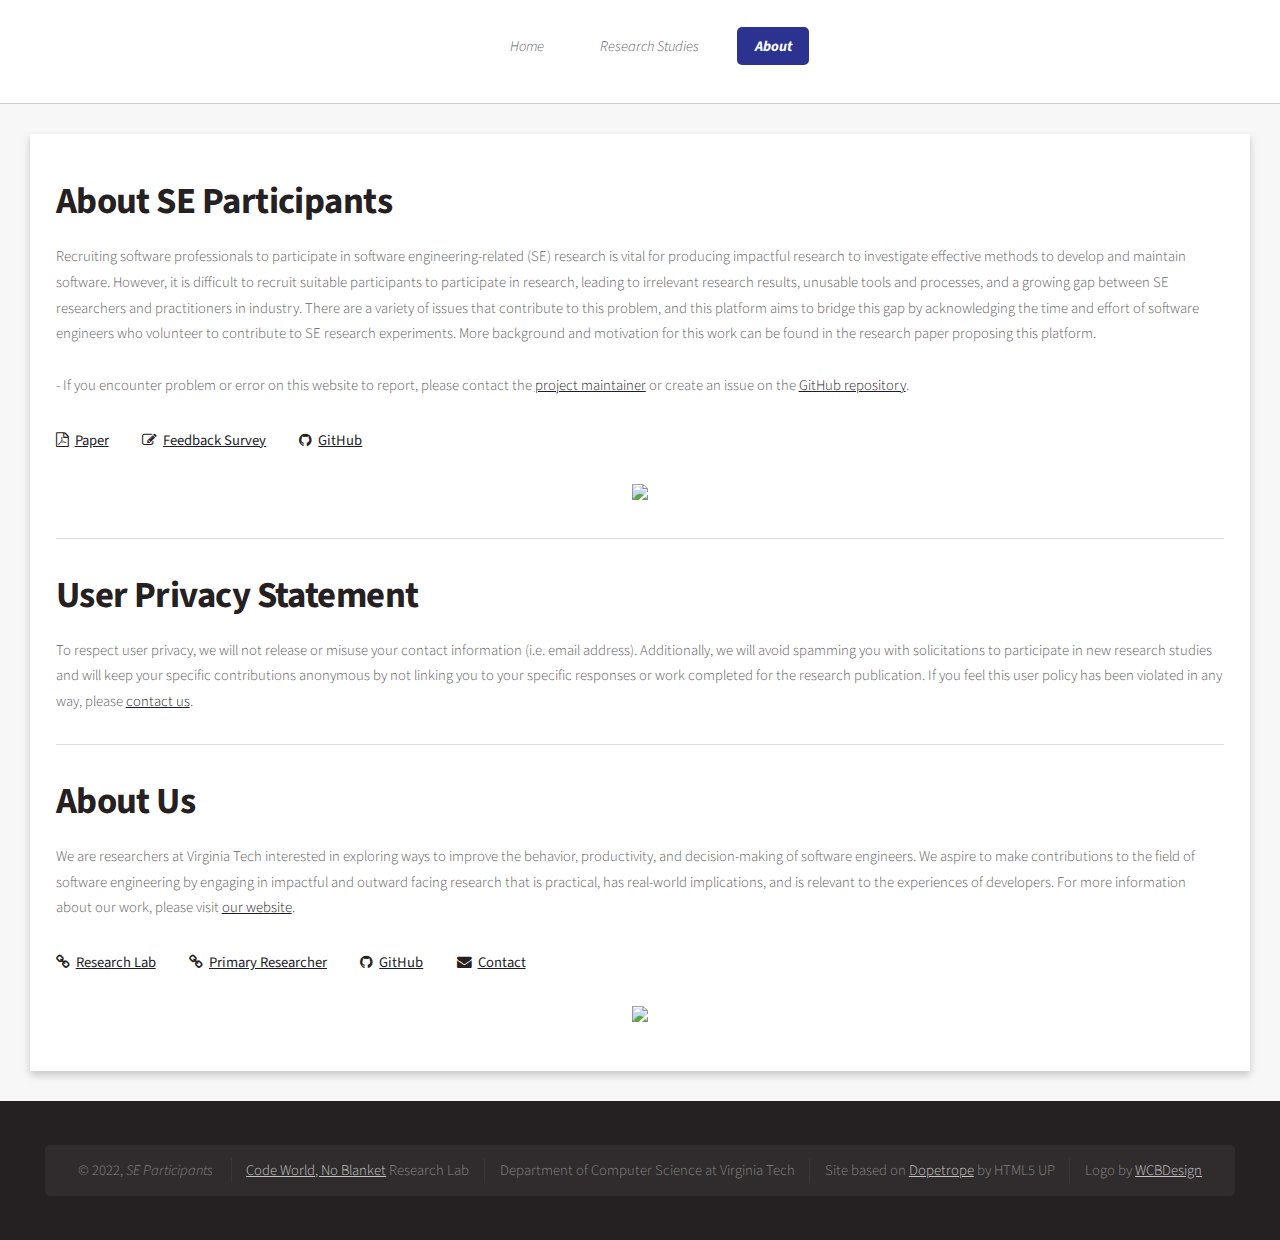
==== commit 7f0b95af: "Updating where to report issues" ====
--- a/about.html
+++ b/about.html
@@ -45,7 +45,9 @@
                                        unusable tools and processes,
                                        and a growing gap between SE researchers and practitioners in industry. There are a variety of issues that contribute to this problem, and this platform aims to bridge
                                        this gap by acknowledging the time and effort of software engineers who volunteer to contribute to SE research experiments. More background and motivation for this work 
-                                       can be found in the research paper proposing this platform.
+                                       can be found in the research paper proposing this platform.<br><br>
+                                       - If you encounter problem or error on this website to report, please contact the <a href="mailto:dcbrown@vt.edu">project maintainer</a> or create an issue on the <a href="https://github.com/se-participants/se-participants.github.io/issues" target="_blank">GitHub repository</a>.
+                                        
                                     </p>
                                     <ul class="links">
                                         <li><b><i class="fa fa-file-pdf-o" alt="SE Participants paper"></i>&nbsp;&nbsp;<a href="https://github.com/se-participants" target="_blank">Paper</a></b><br>
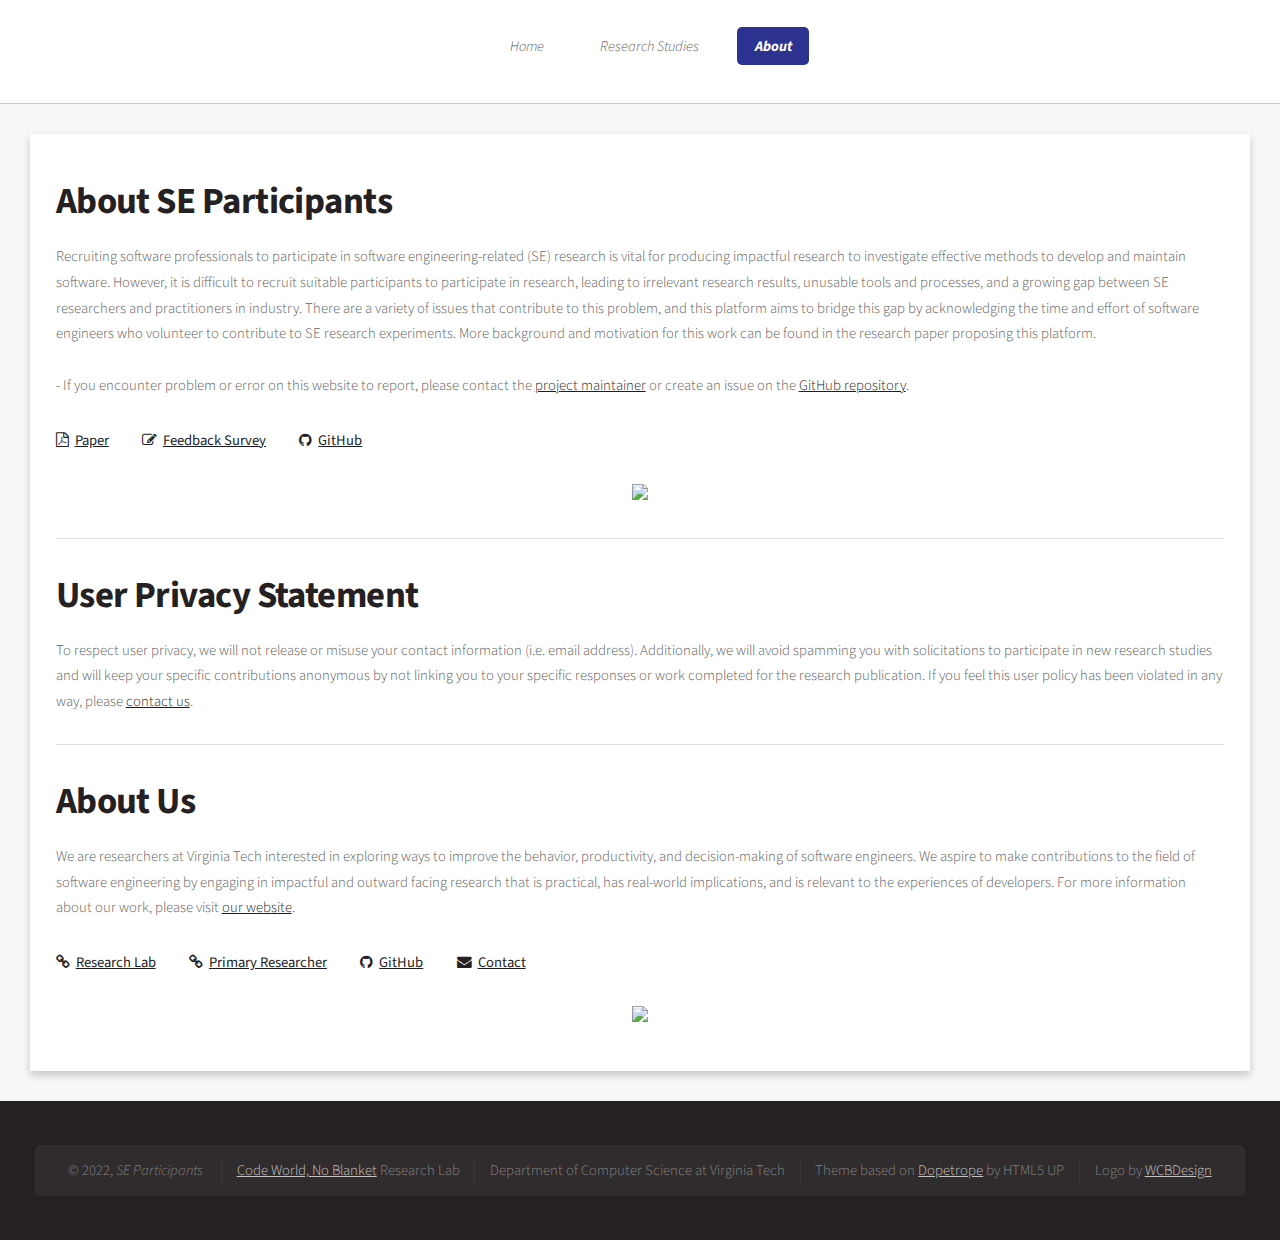
==== commit 5a271409: "Footer wording" ====
--- a/about.html
+++ b/about.html
@@ -101,7 +101,7 @@
                             <!-- Copyright -->
                                 <div id="copyright">
                                     <ul class="links">
-                                        <li>&copy; 2022, <i>SE Participants</i></li> <li><a href="https://code-world-no-blanket.github.io/">Code World, No Blanket</a> Research Lab</li><li>Department of Computer Science at Virginia Tech</li><li>Site based on <a href="https://html5up.net/uploads/demos/dopetrope/index.html" target="_blank">Dopetrope</a> by HTML5 UP</li><li> Logo by <a href="https://waltercbarnett.com/" target="_blank">WCBDesign</a></li>
+                                        <li>&copy; 2022, <i>SE Participants</i></li> <li><a href="https://code-world-no-blanket.github.io/">Code World, No Blanket</a> Research Lab</li><li>Department of Computer Science at Virginia Tech</li><li>Theme based on <a href="https://html5up.net/uploads/demos/dopetrope/index.html" target="_blank">Dopetrope</a> by HTML5 UP</li><li> Logo by <a href="https://waltercbarnett.com/" target="_blank">WCBDesign</a></li>
                                     </ul>
                                 </div>
 
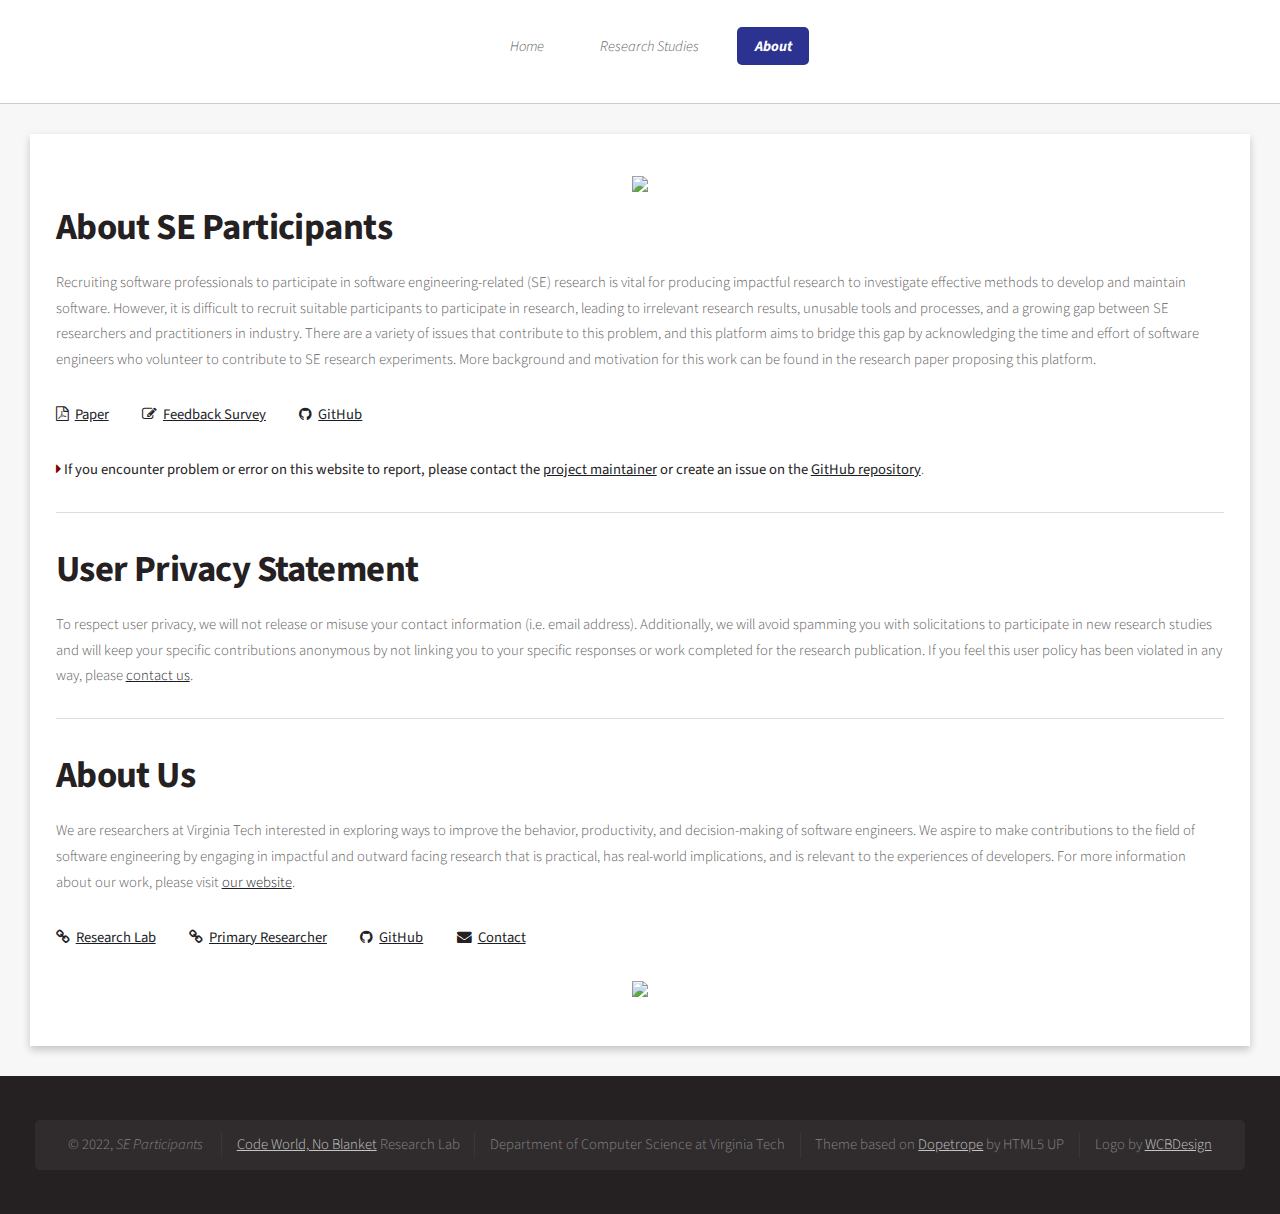
==== commit 6436df4c: "More color" ====
--- a/about.html
+++ b/about.html
@@ -37,6 +37,8 @@
 						<!-- Content -->
 
                             <article class="box post">
+                                <center><a href="https://github.com/se-participants/se-participants.github.io" target="_blank"><img src="https://avatars.githubusercontent.com/u/93947148?s=200&v=4" width="10%"></a></center>
+
                                 <header>
                                     <h2>About SE Participants</h2>
                                 </header>
@@ -45,9 +47,7 @@
                                        unusable tools and processes,
                                        and a growing gap between SE researchers and practitioners in industry. There are a variety of issues that contribute to this problem, and this platform aims to bridge
                                        this gap by acknowledging the time and effort of software engineers who volunteer to contribute to SE research experiments. More background and motivation for this work 
-                                       can be found in the research paper proposing this platform.<br><br>
-                                       - If you encounter problem or error on this website to report, please contact the <a href="mailto:dcbrown@vt.edu">project maintainer</a> or create an issue on the <a href="https://github.com/se-participants/se-participants.github.io/issues" target="_blank">GitHub repository</a>.
-                                        
+                                       can be found in the research paper proposing this platform.<br>                                     
                                     </p>
                                     <ul class="links">
                                         <li><b><i class="fa fa-file-pdf-o" alt="SE Participants paper"></i>&nbsp;&nbsp;<a href="https://github.com/se-participants" target="_blank">Paper</a></b><br>
@@ -56,7 +56,8 @@
                                         <li><b><i class="fa fa-github" alt="SE Participants GitHub"></i>&nbsp;&nbsp;<a href="https://github.com/se-participants" target="_blank">GitHub</a></b><br>
                                         </li>
                                     </ul>
-                                    <center><a href="https://github.com/se-participants/se-participants.github.io" target="_blank"><img src="https://avatars.githubusercontent.com/u/93947148?s=200&v=4" width="10%"></a></center>
+                                    <i class="fa fa-caret-right" style="color:#800000;"></i>&nbsp;<b>If you encounter problem or error on this website to report, please contact the <a href="mailto:dcbrown@vt.edu">project maintainer</a> or create an issue on the <a href="https://github.com/se-participants/se-participants.github.io/issues" target="_blank">GitHub repository</a></b>.
+
                                 <hr>
                                 <a name="contact"></a>
                                 <header><h2>User Privacy Statement</h2></header>
@@ -85,7 +86,7 @@
                                         <li><b><i class="fa fa-envelope" alt="Contact"></i>&nbsp;&nbsp;<a href="mailto:dcbrown@vt.edu" target="_blank">Contact</a></b><br>
                                         </li>
                                     </ul>
-                                    <center><img src="https://code-world-no-blanket.github.io/files/img/codeworld.jpg" width="15%" /></center>
+                                    <center><a href="https://code-world-no-blanket.github.io/about.html" target="_blank"><img src="https://code-world-no-blanket.github.io/files/img/codeworld.jpg" width="15%" /></a></center>
                                     </p>
                             </article>
                            
--- a/templates/main.css
+++ b/templates/main.css
@@ -2054,11 +2054,11 @@
 				}
 
 			.icon.featured.alt2 {
-				background-color: #0057a6;
+				background-color: #2b328f;
 			}
 
 				.icon.featured.alt2:after {
-					border-top-color: #0057a6;
+					border-top-color: #2b328f;
 				}
 
 /* Page Wrapper */
@@ -2179,7 +2179,7 @@
 /* Banner */
 
 	#banner {
-		background: #f0f0f0;
+		background: #0057a6;
 		background-position: center center;
 		background-size: auto 100%;
 		background-repeat: no-repeat;
